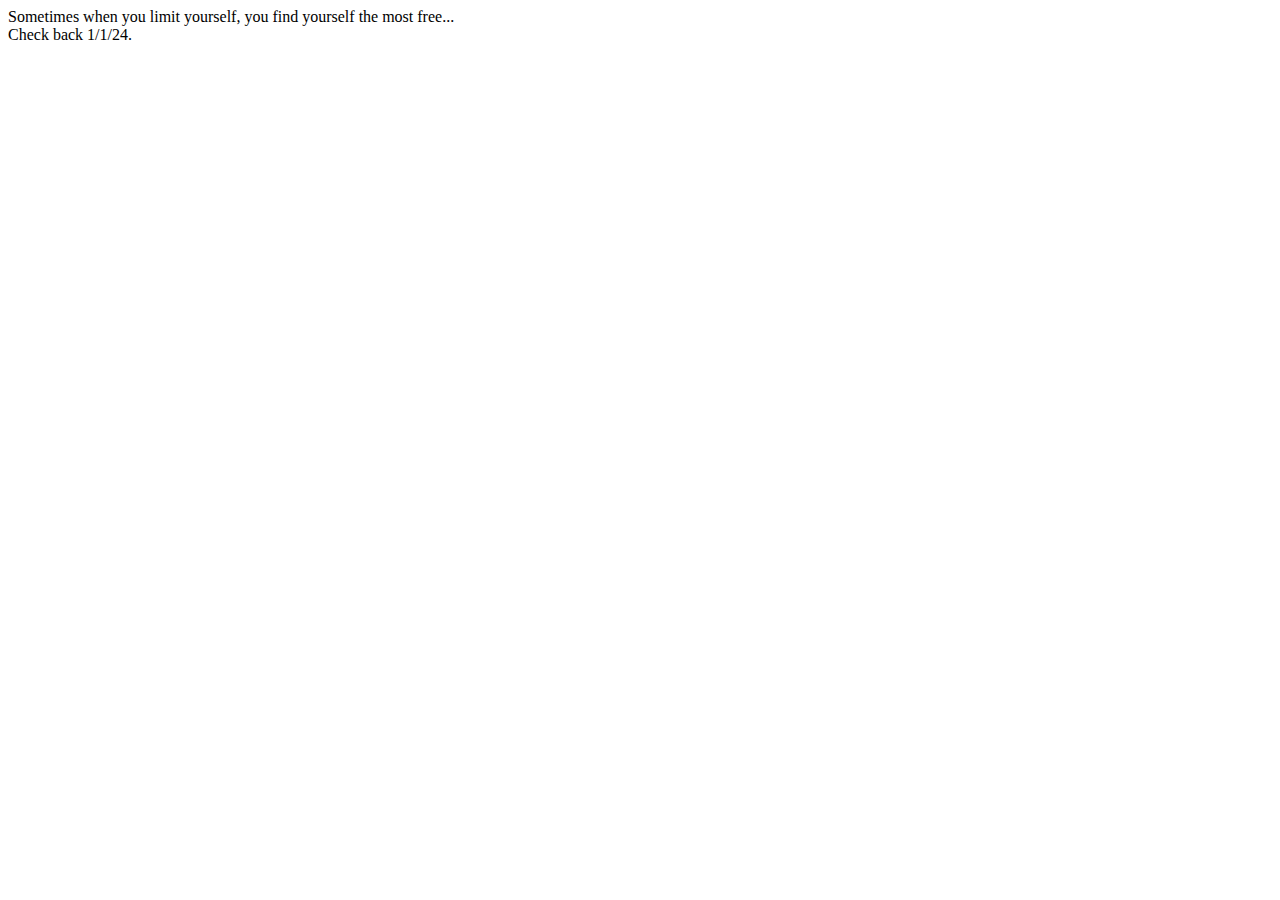
==== index.html @ 11dd7984 "Initial" ====
<!DOCTYPE html>
<html lang="en">
<head>
    <meta charset="UTF-8">
    <meta name="viewport" content="width=device-width, initial-scale=1.0">
    <title>Wonderland</title>
</head>
<body>
    Sometimes when you limit yourself, you find yourself the most free...

    <br/>

    Check back 1/1/24.
</body>
</html>
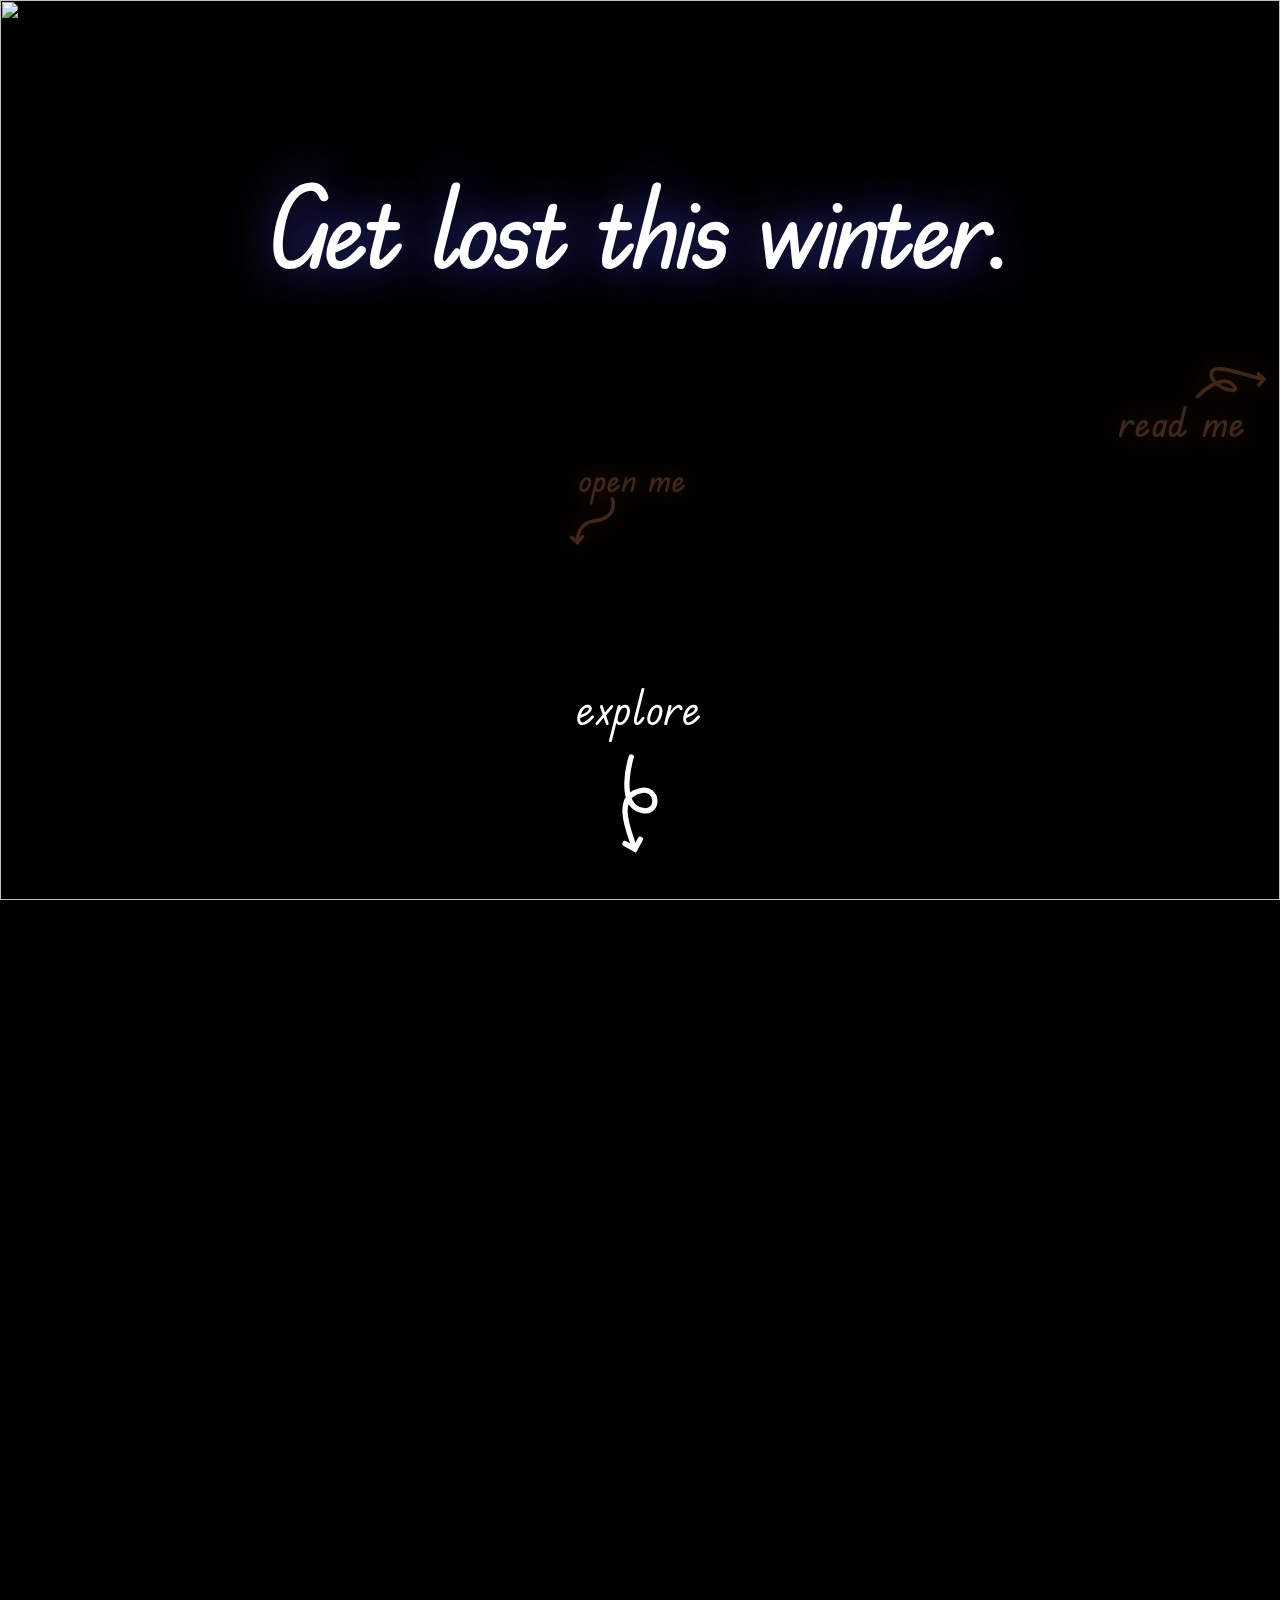
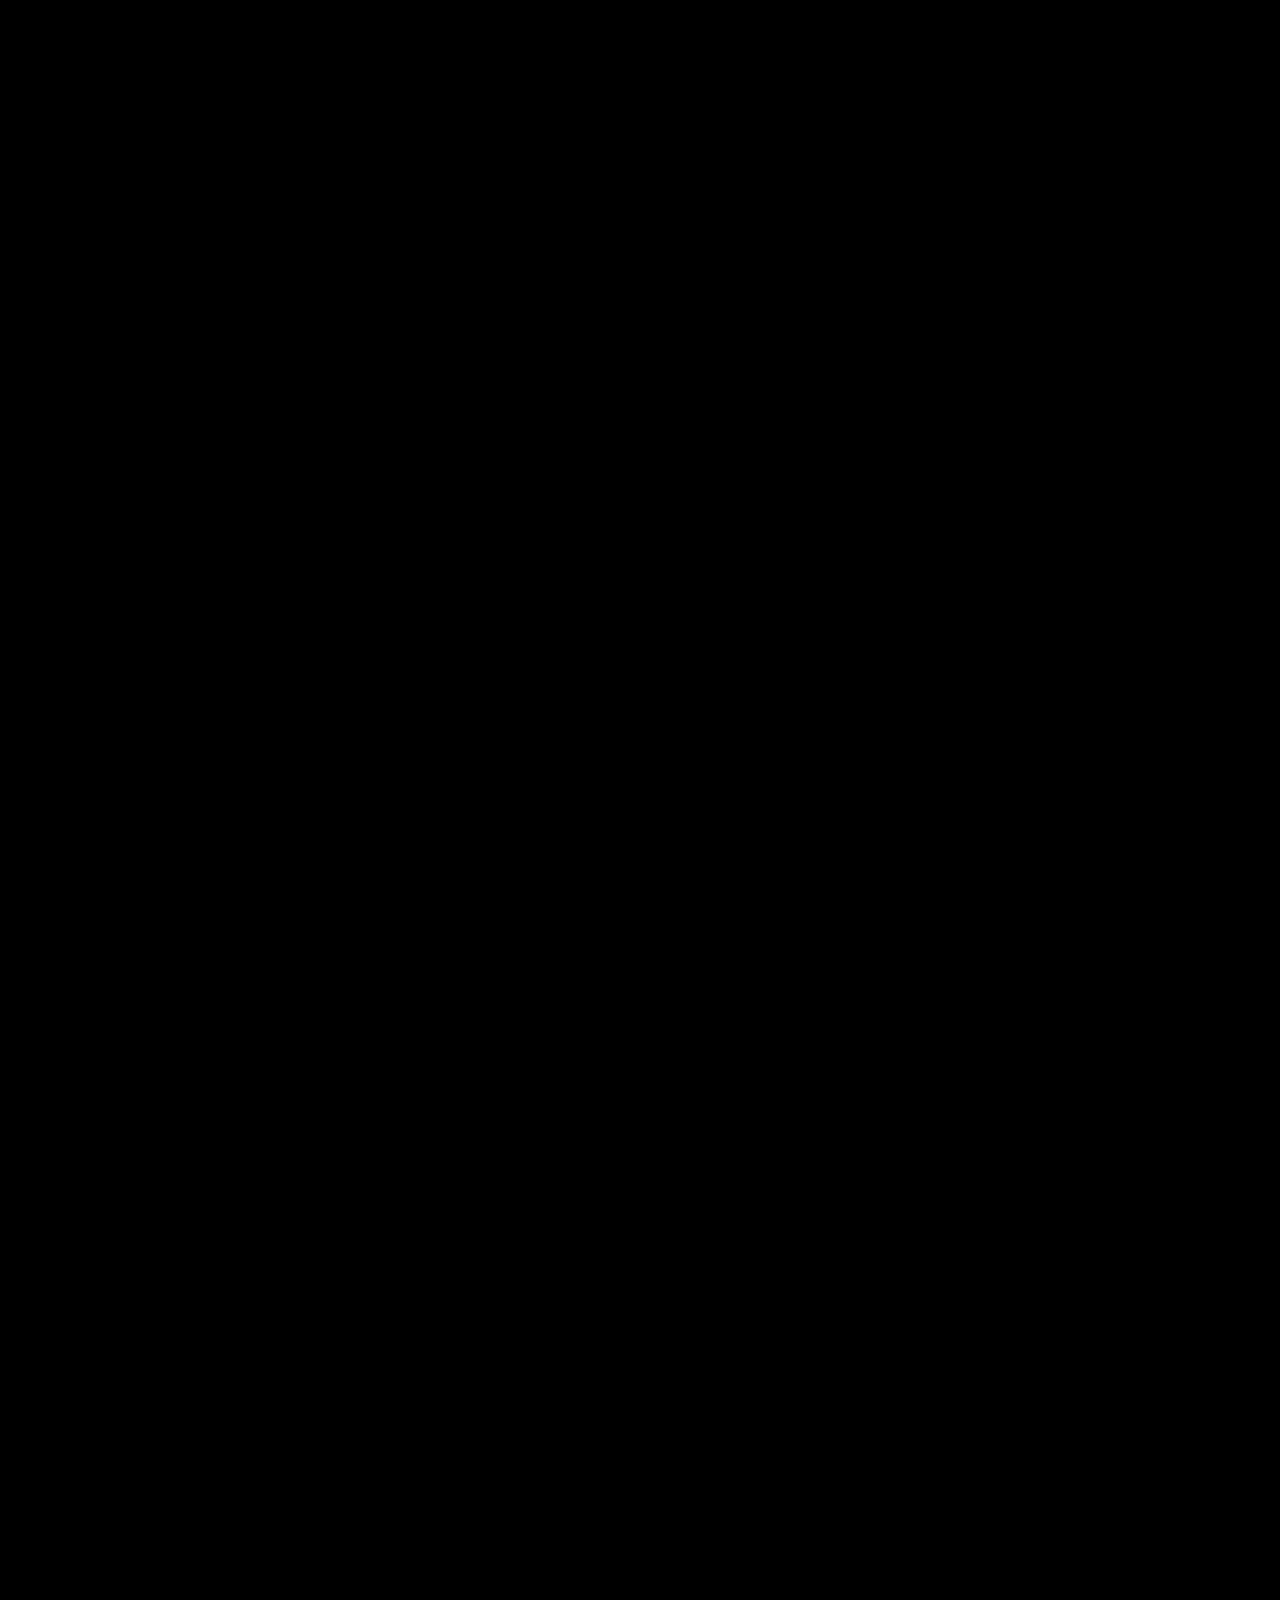
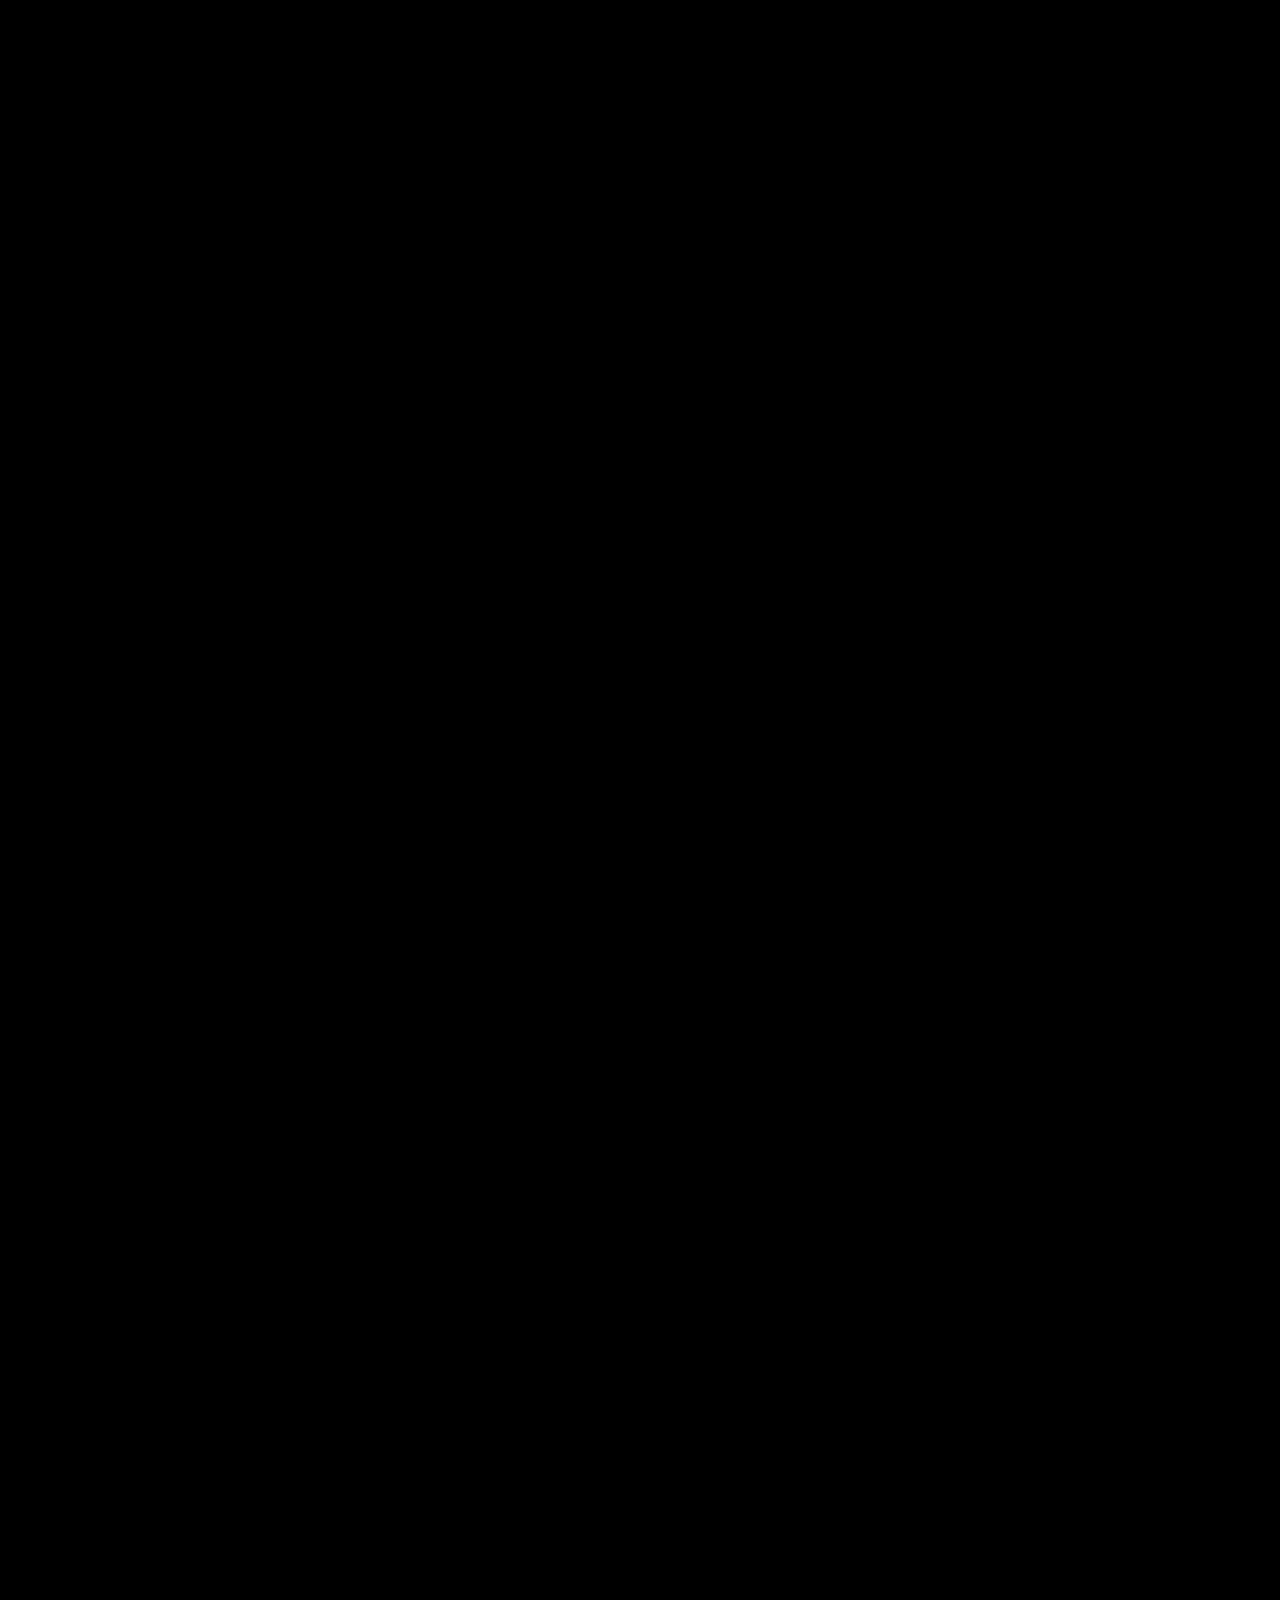
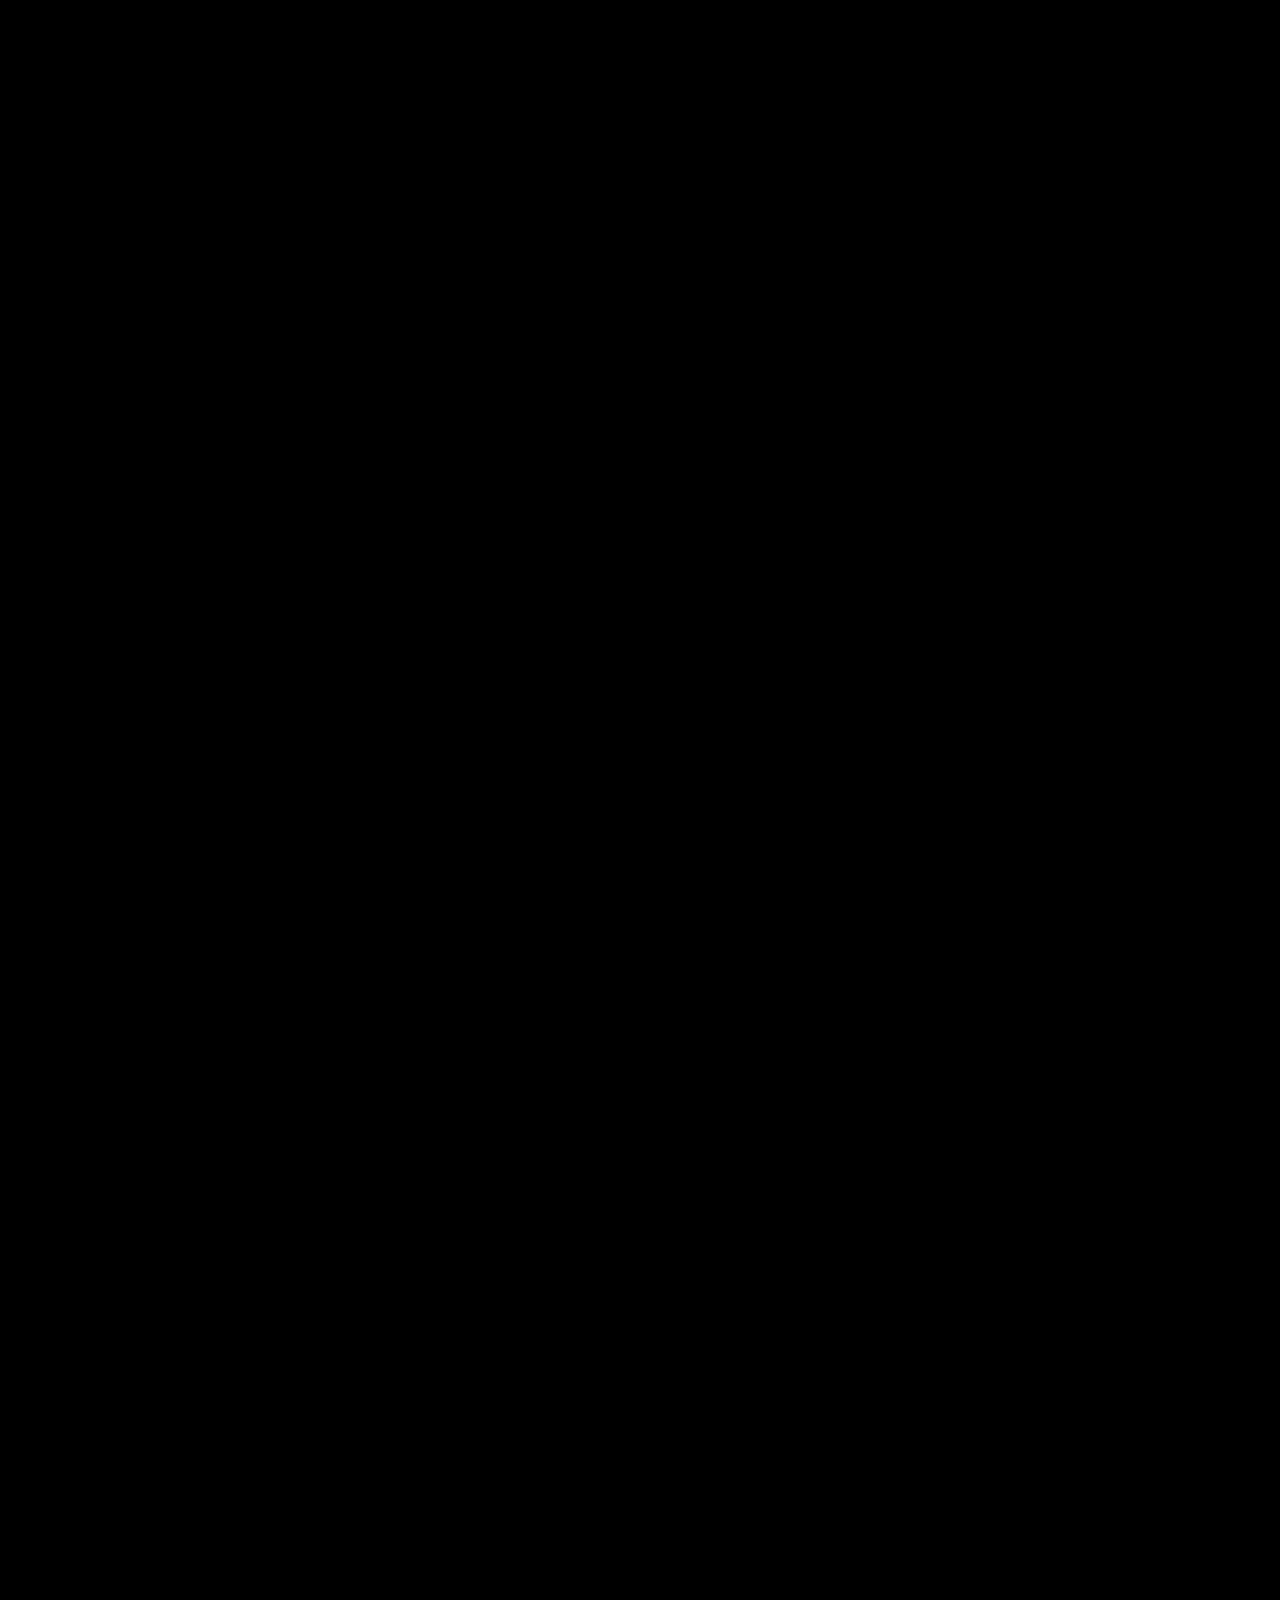
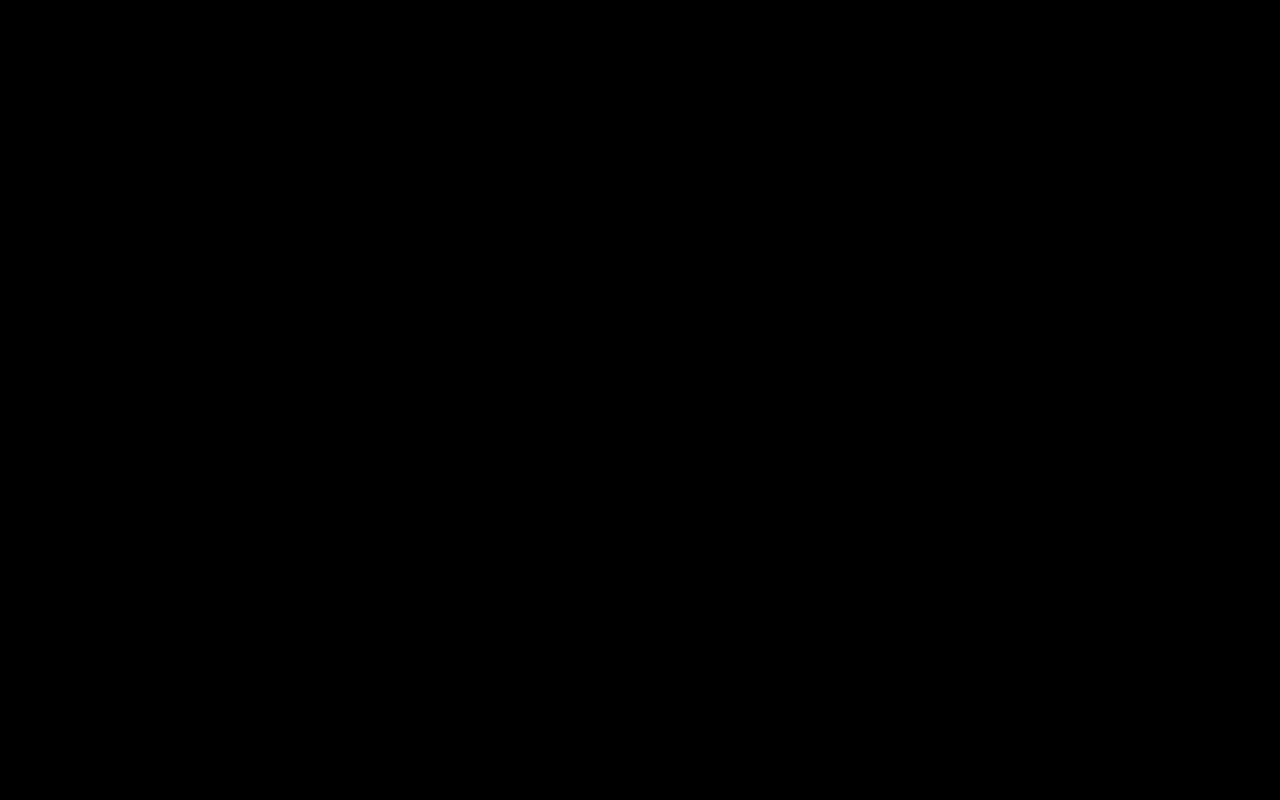
==== commit c54d7a1f: "Set date" ====
--- a/index.html
+++ b/index.html
@@ -1,15 +1,585 @@
 <!DOCTYPE html>
 <html lang="en">
-<head>
-    <meta charset="UTF-8">
-    <meta name="viewport" content="width=device-width, initial-scale=1.0">
-    <title>Wonderland</title>
-</head>
-<body>
-    Sometimes when you limit yourself, you find yourself the most free...
+    <head>
+        <meta charset="UTF-8" />
+        <meta name="viewport" content="width=device-width, initial-scale=1.0" />
+        <title>Wonderland</title>
 
-    <br/>
+        <link rel="preconnect" href="https://fonts.googleapis.com" />
+        <link rel="preconnect" href="https://fonts.gstatic.com" crossorigin />
+        <link
+            href="https://fonts.googleapis.com/css2?family=Edu+TAS+Beginner:wght@400;500;600;700&family=Vollkorn:ital,wght@0,400;0,700;1,400;1,700"
+            rel="stylesheet"
+        />
 
-    Check back 1/1/24.
-</body>
+        <link rel="stylesheet" href="index.css" />
+
+        <link
+            rel="apple-touch-icon"
+            sizes="180x180"
+            href="/favicons/apple-touch-icon.png?v=1"
+        />
+        <link
+            rel="icon"
+            type="image/png"
+            sizes="32x32"
+            href="/favicons/favicon-32x32.png?v=1"
+        />
+        <link
+            rel="icon"
+            type="image/png"
+            sizes="16x16"
+            href="/favicons/favicon-16x16.png?v=1"
+        />
+        <link rel="manifest" href="/favicons/site.webmanifest?v=1" />
+        <link
+            rel="mask-icon"
+            href="/favicons/safari-pinned-tab.svg?v=1"
+            color="#fbbae4"
+        />
+        <link rel="shortcut icon" href="/favicons/favicon.ico?v=1" />
+        <meta name="msapplication-TileColor" content="#fbbae4" />
+        <meta
+            name="msapplication-config"
+            content="/favicons/browserconfig.xml?v=1"
+        />
+        <meta name="theme-color" content="#fbbae4" />
+    </head>
+    <body>
+        <div id="top">
+            <h1 id="tagline">Get lost this winter.</h1>
+            <img id="top-banner" src="/images/top.webp" alt="" />
+            <div id="scroll-prompt">
+                <span id="scroll-prompt-text">explore</span>
+                <svg
+                    id="scroll-prompt-arrow"
+                    width="100%"
+                    height="100%"
+                    viewBox="0 0 409 745"
+                    version="1.1"
+                    xmlns="http://www.w3.org/2000/svg"
+                    xmlns:xlink="http://www.w3.org/1999/xlink"
+                    xml:space="preserve"
+                    xmlns:serif="http://www.serif.com/"
+                    style="
+                        fill-rule: evenodd;
+                        clip-rule: evenodd;
+                        stroke-linecap: round;
+                        stroke-miterlimit: 10;
+                    "
+                >
+                    <g transform="matrix(1,0,0,1,-4.42226,-1634.81)">
+                        <g transform="matrix(1,0,0,1,-494.996,1051.5)">
+                            <g transform="matrix(1,-0,-0,1,499.418,583.311)">
+                                <path
+                                    d="M206.175,548.058L178.32,598.307L128.072,570.452"
+                                    style="
+                                        fill: none;
+                                        stroke: white;
+                                        stroke-width: 27.08px;
+                                    "
+                                />
+                                <path
+                                    d="M159.858,127.752C159.858,127.752 79.035,385.648 224.4,402.592C303.837,411.852 298.992,281.533 209.361,299.226C63.867,327.947 151.933,517.408 178.32,598.307"
+                                    style="
+                                        fill: none;
+                                        stroke: white;
+                                        stroke-width: 27.08px;
+                                        stroke-linejoin: round;
+                                        stroke-miterlimit: 1.5;
+                                    "
+                                />
+                            </g>
+                        </g>
+                    </g>
+                </svg>
+            </div>
+            <div class="star" id="star1"></div>
+            <div class="star" id="star2"></div>
+            <div class="star" id="star3"></div>
+            <div class="star" id="star4"></div>
+            <div class="star" id="star5"></div>
+            <div class="star" id="star6"></div>
+        </div>
+        <div id="mid">
+            <div id="mid-banner-container">
+                <img id="mid-banner" src="/images/mid.webp" alt="" />
+                <div id="mid-lens"></div>
+                <span class="mid-words" id="mid-words-1">sometimes...</span>
+                <span class="mid-words" id="mid-words-2"
+                    >...when you limit yourself</span
+                >
+                <span class="mid-words" id="mid-words-3"
+                    >you find yourself...</span
+                >
+                <span class="mid-words" id="mid-words-4">...the most</span>
+                <span class="mid-words mid-words-large" id="mid-words-5"
+                    >free.</span
+                >
+                <span class="mid-words" id="mid-words-6">from only...</span>
+                <span class="mid-words" id="mid-words-7">...a handful of</span>
+                <span class="mid-words" id="mid-words-8">packages...</span>
+                <span class="mid-words" id="mid-words-9">...bananas</span>
+                <span class="mid-words" id="mid-words-10">tools...</span>
+                <span class="mid-words mid-words-large" id="mid-words-11"
+                    >you create something...</span
+                >
+            </div>
+
+            <img id="mid-rabbit2" src="/images/fall2.webp" alt="" />
+            <img id="mid-rabbit1" src="/images/fall1.webp" alt="" />
+            <img id="mid-rabbit3" src="/images/fall5.webp" alt="" />
+            <span class="mid-words mid-words-large" id="mid-words-12"
+                >wonderful.</span
+            >
+        </div>
+        <div id="bot">
+            <img id="bot-banner" src="/images/bot.webp" alt="" />
+            <div id="bot-crates-container">
+                <div id="bot-crates-button"></div>
+                <img id="bot-crates" src="/images/bot-crates.webp" alt="" />
+                <div id="bot-rabbit-particles"></div>
+                <img
+                    id="bot-rabbit"
+                    class="bot-button"
+                    src="/images/bot-rabbit.webp"
+                    alt=""
+                />
+                <div id="bot-crates-prompt">
+                    <span>open me</span>
+                    <svg
+                        width="100%"
+                        height="100%"
+                        viewBox="0 0 360 677"
+                        version="1.1"
+                        xmlns="http://www.w3.org/2000/svg"
+                        xmlns:xlink="http://www.w3.org/1999/xlink"
+                        xml:space="preserve"
+                        xmlns:serif="http://www.serif.com/"
+                        style="
+                            fill-rule: evenodd;
+                            clip-rule: evenodd;
+                            stroke-linecap: round;
+                            stroke-miterlimit: 10;
+                        "
+                    >
+                        <g transform="matrix(1,0,0,1,-606.924,-1692.73)">
+                            <g
+                                transform="matrix(-1,0,0,0.789978,1614.46,1289.86)"
+                            >
+                                <g
+                                    transform="matrix(-1,0,0,1.26586,1007.54,509.975)"
+                                >
+                                    <path
+                                        d="M206.239,480.813L216.148,537.405L159.557,547.314"
+                                        style="
+                                            fill: none;
+                                            stroke: #402819;
+                                            stroke-width: 27.08px;
+                                        "
+                                    />
+                                    <path
+                                        d="M127.752,127.752C127.752,127.752 205.661,154.566 204.499,231.064C203.705,283.292 194.931,294.506 165.973,347.022C113.299,442.551 183.061,511.697 216.148,537.405"
+                                        style="
+                                            fill: none;
+                                            stroke: #402819;
+                                            stroke-width: 27.08px;
+                                            stroke-linejoin: round;
+                                            stroke-miterlimit: 1.5;
+                                        "
+                                    />
+                                </g>
+                            </g>
+                        </g>
+                    </svg>
+                </div>
+            </div>
+            <div id="bot-tree-container">
+                <img id="bot-tree" src="/images/bot-tree-alt.webp" alt="" />
+                <img
+                    id="bot-welcome"
+                    src="/images/bot-welcome.webp"
+                    alt="Welcome to"
+                />
+                <img
+                    id="bot-wordmark"
+                    src="/images/wonderland.svg"
+                    alt="Wonderland"
+                />
+                <img
+                    id="bot-boston"
+                    src="/images/bot-boston.webp"
+                    alt="Boston, MA"
+                />
+                <img
+                    id="bot-date"
+                    src="/images/bot-date.webp"
+                    alt="February 2-4, 2024"
+                />
+                <img
+                    class="bot-button"
+                    id="bot-where"
+                    src="/images/bot-where.webp"
+                    alt="Where am I?"
+                />
+                <img
+                    class="bot-button"
+                    id="bot-travel"
+                    src="/images/bot-travel.webp"
+                    alt="Travel"
+                />
+                <img
+                    class="bot-button"
+                    id="bot-questions"
+                    src="/images/bot-questions.webp"
+                    alt="Questions?"
+                />
+                <a href="/register.html">
+                    <img
+                        class="bot-button"
+                        id="bot-register"
+                        src="/images/bot-register.webp"
+                        alt="Register"
+                    />
+                </a>
+                <a href="https://hackclub.com">
+                    <img
+                        class="bot-button"
+                        id="bot-flag"
+                        src="/images/bot-flag.svg"
+                        alt="Hack Club"
+                    />
+                </a>
+                <div id="bot-where-prompt">
+                    <span>read me</span>
+                    <svg
+                        width="100%"
+                        height="100%"
+                        viewBox="0 0 507 766"
+                        version="1.1"
+                        xmlns="http://www.w3.org/2000/svg"
+                        xmlns:xlink="http://www.w3.org/1999/xlink"
+                        xml:space="preserve"
+                        xmlns:serif="http://www.serif.com/"
+                        style="
+                            fill-rule: evenodd;
+                            clip-rule: evenodd;
+                            stroke-linecap: round;
+                            stroke-miterlimit: 10;
+                        "
+                    >
+                        <g transform="matrix(1,0,0,1,-288.266,-1624.43)">
+                            <g transform="matrix(-1,0,0,1,1209.65,1041.11)">
+                                <g transform="matrix(-1,0,0,1,921.387,583.311)">
+                                    <path
+                                        d="M190.438,601.512L136.132,620.264L117.38,565.957"
+                                        style="
+                                            fill: none;
+                                            stroke: #402819;
+                                            stroke-width: 27.08px;
+                                        "
+                                    />
+                                    <path
+                                        d="M262.111,127.752C262.111,127.752 342.933,385.648 197.569,402.592C118.132,411.852 248.208,273.193 337.838,290.886C484.323,319.802 191.592,536.643 136.132,620.264"
+                                        style="
+                                            fill: none;
+                                            stroke: #402819;
+                                            stroke-width: 27.08px;
+                                            stroke-linejoin: round;
+                                            stroke-miterlimit: 1.5;
+                                        "
+                                    />
+                                </g>
+                            </g>
+                        </g>
+                    </svg>
+                </div>
+                <div id="pinwheel">
+                    <img
+                        src="/images/pinwheel2.webp"
+                        alt=""
+                        id="pinwheel-base"
+                    />
+                    <img
+                        src="/images/pinwheel1.webp"
+                        alt=""
+                        id="pinwheel-head"
+                        class="bot-button"
+                    />
+                </div>
+            </div>
+        </div>
+
+        <div id="overlay" class="hidden"></div>
+        <div id="where-modal" class="modal hidden">
+            <div class="modal-header">
+                <h2 class="modal-header-text">Where am I?</h2>
+                <button class="modal-header-close">X</button>
+            </div>
+            <div class="modal-contents">
+                <p>
+                    Welcome to Wonderland, Hack Club’s winter hackathon in
+                    Boston.
+                </p>
+                <p>
+                    Here, we are surrounded by Wonderland’s knicks and knacks,
+                    the various tools and parts that fell down the rabbit hole.
+                    As you survey the land, you see the many projects hackers
+                    have made before you, all constructed from the very items
+                    that came with you.
+                </p>
+                <p>
+                    Some of you may be used to events where the only prompt is
+                    to <strong>make</strong>. Some of you may be familiar with
+                    building projects that try to “win.” Wonderland isn’t like
+                    that.
+                </p>
+                <p>
+                    In the heart of Boston, we challenge you and your team to
+                    take the rabbit hole’s random assortment of parts—chests—and
+                    turn them into something that’s truly wonderful.
+                </p>
+                <p>Only when we limit ourselves do we become truly free.</p>
+                <p>
+                    Boston, MA from the evening of Saturday, February 17th to
+                    the morning of Monday, February 19th.
+                </p>
+                <p><a href="/register.html">Join us.</a></p>
+            </div>
+        </div>
+        <div id="crates-modal" class="modal hidden">
+            <div class="modal-header">
+                <h2 class="modal-header-text">Chests</h2>
+                <button class="modal-header-close">X</button>
+            </div>
+            <div class="modal-contents">
+                <h2 id="slot-what">
+                    What would you do with...
+                    <button id="slot-refresh">↻</button>
+                </h2>
+                <div id="slots">
+                    <span id="slots-tooltip">(reveal me)</span>
+                    <div class="slot" id="slot1">
+                        <img src="" alt="" />
+                        <div class="slot-hidden">
+                            <span>?</span>
+                        </div>
+                        <span class="slot-desc"></span>
+                    </div>
+                    <span class="slot-plus">+</span>
+                    <div class="slot" id="slot2">
+                        <img src="" alt="" />
+                        <div class="slot-hidden">
+                            <span>?</span>
+                        </div>
+                        <span class="slot-desc"></span>
+                    </div>
+                    <span class="slot-plus">+</span>
+                    <div class="slot" id="slot3">
+                        <img src="" alt="" />
+                        <div class="slot-hidden">
+                            <span>?</span>
+                        </div>
+                        <span class="slot-desc"></span>
+                    </div>
+                </div>
+                <p>
+                    The first thing every project needs is a clear,
+                    well-thought-out plan. Right???
+                </p>
+                <p>
+                    When we start a project, we often start by figuring out the
+                    "right" way to start, or the “right” tools to use. We
+                    research Python vs Typescript, ATTiny vs ATMega. More often
+                    than not, we lose the very thing we started with: excitement
+                    about our idea!
+                </p>
+                <p>
+                    But what if you <strong>don’t</strong> have every tool in
+                    the world? What if you <strong>can’t</strong> use the right
+                    tool for the job? What if <strong> all you have </strong> is
+                    the stuff within arm’s reach? Only when you’re limited do
+                    you find yourself truly free — free to
+                    <strong> just start making </strong>.
+                </p>
+                <p>
+                    Introducing <strong>Chests</strong> — Wonderland's mystery
+                    boxes of knicks and knacks. From a
+                    <a href="https://pypi.org/project/pyaztro/"
+                        >Python horoscope library</a
+                    >
+                    to a rubber duck, your job will be to find a way to make a
+                    project with them.
+                </p>
+            </div>
+        </div>
+        <div id="travel-modal" class="modal hidden">
+            <div class="modal-header">
+                <h2 class="modal-header-text">Travel</h2>
+                <button class="modal-header-close">X</button>
+            </div>
+            <div class="modal-contents">
+                <p>
+                    We’re super excited to announce that Wonderland will be
+                    located in Boston, MA. Wonderland is free of charge to
+                    attend, so we want to make sure you can make it out! If
+                    you’re not from the Boston area, no problem. You’ve got
+                    options.
+                </p>
+                <h2>Flight Grants</h2>
+                <p>
+                    A limited number of travel grants to partially cover flight
+                    costs are available. Our registration form will ask for your
+                    approximate location, and we’ll use that information to get
+                    back to you on what grants are available.
+                </p>
+                <h2>Public Transit</h2>
+                <p>
+                    Boston is lucky to be a center of public transit. If you
+                    live in the Northeast, you can likely get to Boston via bus
+                    or train. With the
+                    <a href="https://gas.hackclub.com">Hack Club Gas Fund</a>,
+                    we’ll even reimburse some of the costs!
+                </p>
+                <p>
+                    <a href="https://www.amtrak.com/home">Amtrak</a> has a few
+                    routes stopping in Boston’s South Station. Check out the
+                    Amtrak site for more information.
+                </p>
+                <p>
+                    If you’d like to take a bus, check out services like
+                    <a href="https://www.ourbus.com/">Ourbus</a>
+                    or <a href="https://www.flixbus.com/">Flixbus</a> for
+                    affordable bus service to Boston.
+                </p>
+                <h2>Driving</h2>
+                <p>
+                    If you’re driving to Boston, we’ll reimburse gas too! Using
+                    the
+                    <a href="https://gas.hackclub.com">Hack Club Gas Fund</a>,
+                    we’ll cover the mileage you cover. Fill out the form on the
+                    gas fund site to get details about reimbursement.
+                </p>
+                <h2>Other Questions?</h2>
+                <p>
+                    If you have any more questions, reach out on
+                    <a href="https://hackclub.slack.com/archives/C06C6C646M6"
+                        >#wonderland</a
+                    >
+                    on the
+                    <a href="https://hackclub.com/slack/">Hack Club Slack</a>,
+                    or shoot us an email at
+                    <a href="mailto:wonderland@hackclub.com"
+                        >wonderland@hackclub.com</a
+                    >.
+                </p>
+            </div>
+        </div>
+        <div id="questions-modal" class="modal hidden">
+            <div class="modal-header">
+                <h2 class="modal-header-text">FAQ</h2>
+                <button class="modal-header-close">X</button>
+            </div>
+            <div class="modal-contents">
+                <details>
+                    <summary>
+                        Am I eligible to participate in Wonderland?
+                    </summary>
+                    <p>
+                        If you're eighteen or under, yes! If you're over 18 but
+                        still in high school, shoot us an email at
+                        <a href="mailto:wonderland@hackclub.com"
+                            >wonderland@hackclub.com</a
+                        >.
+                    </p>
+                </details>
+                <details>
+                    <summary>
+                        I’m not very familiar with hackathons. What is a
+                        hackathon? Is this event for me?
+                    </summary>
+                    <p>Hackathons are for everybody!</p>
+                    <p>
+                        A hackathon is an event where people can get together
+                        and create! Don't worry, we're not doing any computer
+                        hacking. Wonderland isn’t like your typical hackathon,
+                        though. You’re not required to do any coding at
+                        Wonderland.
+                    </p>
+                    <p>
+                        We welcome hackers from all backgrounds and skill
+                        levels. All you need is the attitude to make something!
+                        Wonderland is a place for beginners and experienced
+                        makers alike!
+                    </p>
+                </details>
+                <details>
+                    <summary>Does participating cost anything?</summary>
+                    <p>
+                        Nothing! We’ll have meals, snacks, and beverages onsite
+                        at the event, as well as swag and fun mini-events. We
+                        also have a limited number of travel stipends for
+                        students who need help getting to Boston. Check out the
+                        Travel section for more details.
+                    </p>
+                </details>
+                <details>
+                    <summary>What do I need to bring to Wonderland?</summary>
+                    <p>
+                        Your laptop, chargers, toiletries, sleeping bags, a
+                        refillable water bottle, and the spirit of an explorer!
+                    </p>
+                </details>
+                <details>
+                    <summary>What are the sleeping arrangements?</summary>
+                    <p>
+                        On the night of the event we will have a designated
+                        gender-seperated and supervised sleeping area in the
+                        venue with lowlights and minimal sound for you to rest.
+                        Make sure to bring a sleeping bag!
+                    </p>
+                </details>
+                <details>
+                    <summary>Do I need to have a team?</summary>
+                    <p>
+                        No! Unlike most hackathons, you’ll be placed into a team
+                        ahead of time. We’ll assemble groups we anticipate will
+                        work well together, and you’ll get to know each other
+                        throughout the weekend. Don’t worry, you won’t be
+                        evaluated based on your experience. Using our patented
+                        team-maker formula 9000™️, we’ll find teams with vibes
+                        that match!
+                    </p>
+                </details>
+                <details>
+                    <summary>My parents are worried. What should I do?</summary>
+                    <p>
+                        Reach out to us! We’re happy to talk to them. Wonderland
+                        will be supervised by a background checked staff and
+                        overseen by 24/7 security staff. Tell them to email us
+                        at
+                        <a href="mailto:wonderland@hackclub.com"
+                            >wonderland@hackclub.com</a
+                        >, and we’ll be happy to answer any questions!
+                    </p>
+                </details>
+                <h2>I have more questions. How can I reach out?</h2>
+                <p>
+                    Reach out on
+                    <a href="https://hackclub.slack.com/archives/C06C6C646M6"
+                        >#wonderland</a
+                    >
+                    on the
+                    <a href="https://hackclub.com/slack/">Hack Club Slack</a>,
+                    or email us
+                    <a href="mailto:wonderland@hackclub.com"
+                        >wonderland@hackclub.com</a
+                    >. We're always ready to answer all your questions!
+                </p>
+            </div>
+        </div>
+
+        <script src="/lib/anime.min.js"></script>
+        <script src="index.js"></script>
+    </body>
 </html>
--- a/index.css
+++ b/index.css
@@ -0,0 +1,906 @@
+html,
+body {
+    margin: 0;
+    background: #000;
+}
+
+body {
+    font-family: 'EDU TAS Beginner', sans-serif;
+    font-size: 1.5rem;
+    color: #fff;
+
+    width: 100%;
+    height: 800vh;
+}
+
+body.no-scroll {
+    overflow: hidden;
+}
+
+img {
+    display: block;
+}
+
+#top {
+    position: fixed;
+    height: 100vh;
+    width: 100%;
+    overflow: hidden;
+
+    z-index: 99;
+}
+
+#top-banner {
+    height: 100%;
+    width: 100%;
+
+    object-fit: cover;
+    object-position: 35% bottom;
+}
+
+#tagline {
+    margin: 0;
+    font-family: 'EDU TAS Beginner', sans-serif;
+    font-weight: 500;
+    font-size: 7rem;
+    width: 100%;
+    z-index: 1;
+
+    padding: 0 1rem;
+    box-sizing: border-box;
+
+    color: #fff;
+
+    position: absolute;
+    top: 25%;
+    transform: translateY(-50%);
+    text-align: center;
+
+    text-shadow: 0 0 3rem #3939b0;
+
+    letter-spacing: -0.06em;
+}
+
+#scroll-prompt {
+    position: absolute;
+    bottom: 2.5%;
+    left: 50%;
+    transform-origin: center center;
+    transform: translateX(-50%);
+
+    display: flex;
+    flex-direction: column;
+    align-items: center;
+    justify-content: center;
+
+    cursor: pointer;
+
+    animation: scroll-prompt 3s ease-in-out infinite;
+}
+
+@keyframes scroll-prompt {
+    0% {
+        scale: 1;
+    }
+    50% {
+        scale: 1;
+    }
+    100% {
+        scale: 1;
+    }
+}
+
+#scroll-prompt-text {
+    font-size: 3rem;
+}
+
+#scroll-prompt-arrow {
+    width: 5rem;
+    margin-top: -0.3rem;
+}
+
+.star {
+    position: absolute;
+    width: 1px;
+    height: 1px;
+    background: #fff;
+    border-radius: 5px;
+}
+
+#mid {
+    display: none;
+
+    position: fixed;
+
+    /* top: 50%; */
+    left: 50%;
+    transform: translateX(-50%);
+
+    width: 80vmin;
+    height: 100vh;
+
+    display: flex;
+    align-items: center;
+    justify-content: center;
+
+    opacity: 0;
+}
+
+#mid-lens {
+    z-index: 10;
+    position: absolute;
+    top: 50%;
+    left: 50%;
+    transform: translate(-50%, -50%);
+    /* width: 101%;
+    height: 101%;
+    background: radial-gradient(#0000 50%, #000f 70%); */
+    width: 102%;
+    height: 100%;
+    background: linear-gradient(
+        to right,
+        #000f 3%,
+        #0000 15%,
+        #0000 85%,
+        #000f 97%
+    );
+}
+
+#mid-banner-container {
+    position: absolute;
+    top: 0%;
+
+    width: 100%;
+    min-height: 100vh;
+    overflow: hidden;
+}
+
+#mid-banner {
+    width: 100%;
+}
+
+#mid-rabbit1 {
+    width: 20%;
+    position: absolute;
+    top: 50%;
+    left: 50%;
+    transform: translate(-50%, -50%);
+
+    filter: drop-shadow(0 0 3rem #3939b055) brightness(1.3);
+
+    z-index: 12;
+
+    opacity: 0;
+}
+
+#mid-rabbit2 {
+    width: 20%;
+    position: absolute;
+    top: 50%;
+    left: 50%;
+    transform: translate(-50%, -50%);
+
+    filter: drop-shadow(0 0 3rem #5f39b055) brightness(1.3);
+
+    z-index: 12;
+}
+
+#mid-rabbit3 {
+    width: 20%;
+    position: absolute;
+    top: 50%;
+    left: 50%;
+    transform: translate(-50%, -50%);
+
+    filter: drop-shadow(0 0 3rem #ff90c855) brightness(1.3);
+
+    z-index: 12;
+
+    opacity: 0;
+}
+
+.mid-words {
+    position: absolute;
+    z-index: 11;
+    top: 0%;
+
+    font-family: 'EDU TAS Beginner', sans-serif;
+    font-size: 3rem;
+    font-weight: 500;
+
+    filter: drop-shadow(0 0 0.5rem #ff90c891);
+}
+
+.mid-words-large {
+    font-size: 5rem;
+}
+
+#mid-words-1 {
+    top: 9%;
+    left: 10%;
+    rotate: -8deg;
+}
+
+#mid-words-2 {
+    top: 15.5%;
+    right: 10%;
+    rotate: 8deg;
+}
+
+#mid-words-3 {
+    top: 23%;
+    left: 10%;
+    rotate: -8deg;
+}
+
+#mid-words-4 {
+    top: 30%;
+    right: 10%;
+    rotate: 8deg;
+}
+
+#mid-words-5 {
+    left: 50%;
+    transform: translate(-50%, -50%);
+    top: 42%;
+}
+
+#mid-words-6 {
+    top: 52%;
+    left: 10%;
+    rotate: -8deg;
+}
+
+#mid-words-7 {
+    top: 57%;
+    right: 10%;
+    rotate: 8deg;
+}
+
+#mid-words-8 {
+    top: 62%;
+    left: 10%;
+    rotate: -8deg;
+}
+
+#mid-words-9 {
+    top: 67%;
+    right: 10%;
+    rotate: 8deg;
+}
+
+#mid-words-10 {
+    top: 72%;
+    left: 10%;
+    rotate: -8deg;
+}
+
+/* #mid-words-11 {
+    top: 77%;
+    right: 10%;
+    rotate: 8deg;
+} */
+
+/* #mid-words-12 {
+    top: 82%;
+    left: 10%;
+    rotate: -8deg;
+} */
+
+#mid-words-11 {
+    left: 50%;
+    transform: translate(-50%, -50%);
+    top: 80%;
+    width: 100%;
+    text-align: center;
+}
+
+#mid-words-12 {
+    left: 50%;
+    transform: translate(-50%, -50%);
+    top: 50%;
+    font-weight: 500;
+}
+
+#bot {
+    position: fixed;
+    height: 100vh;
+    width: 100%;
+    overflow: hidden;
+}
+
+#bot-banner {
+    position: absolute;
+    height: 100%;
+    width: 100%;
+
+    object-fit: cover;
+    object-position: 50% 70%;
+}
+
+/* #bot-wrapper {
+    position: absolute;
+    top: 0;
+    right: 0%;
+    height: 100vh;
+
+    display: flex;
+    flex-direction: column;
+    align-items: center;
+    justify-content: center;
+} */
+
+#bot-crates-container {
+    position: absolute;
+    top: 61%;
+    right: 50%;
+}
+
+#bot-button {
+    /* position: absolute;
+    top: 50%;
+    left: 50%; */
+    height: 40vh;
+}
+
+#bot-crates {
+    height: 40vh;
+
+    transition: scale 0.2s ease-in-out;
+}
+
+#bot-crates-button {
+    cursor: pointer;
+    pointer-events: auto;
+
+    position: absolute;
+    top: 0%;
+    left: 18%;
+    width: 64%;
+    height: 55%;
+
+    z-index: 5;
+}
+
+#bot-crates-button:hover ~ #bot-crates {
+    scale: 1.03;
+}
+
+#bot-crates-prompt {
+    position: absolute;
+    top: -20%;
+    right: 30%;
+    z-index: 20;
+
+    height: 10vh;
+    width: 10vh;
+
+    pointer-events: none;
+
+    filter: drop-shadow(0 0 0.7rem rgba(77, 28, 0, 0.667));
+}
+
+#bot-crates-prompt span {
+    font-size: 2.2rem;
+    font-weight: 500;
+    white-space: nowrap;
+    position: absolute;
+    color: #402819;
+    top: -23%;
+    left: 32%;
+}
+
+#bot-crates-prompt svg {
+    height: 10vh;
+    rotate: 51deg;
+}
+
+#bot-rabbit {
+    position: absolute;
+    top: -18%;
+    left: 33%;
+    height: 34%;
+
+    z-index: 6;
+
+    transform-origin: bottom center;
+}
+
+#bot-rabbit-particles {
+    position: absolute;
+    top: -18%;
+    left: 39%;
+    height: 34%;
+    width: 2rem;
+    z-index: 5;
+    transform: translateX(-50%);
+}
+
+#bot-rabbit-particles .rabbit-particle {
+    position: absolute;
+    background-color: #61b6ec;
+    filter: drop-shadow(0 0 0.7rem rgb(255, 255, 255));
+
+    top: 40%;
+    left: 50%;
+}
+
+#bot-tree-container {
+    position: absolute;
+    top: 0;
+    right: 0%;
+
+    pointer-events: none;
+
+    z-index: 10;
+
+    scale: 1.15;
+    transform-origin: center right;
+}
+
+#bot-tree {
+    height: 95vh;
+}
+
+#bot-where-prompt {
+    position: absolute;
+    top: 40%;
+    right: 38%;
+    z-index: 20;
+
+    height: 10vh;
+    width: 10vh;
+
+    pointer-events: none;
+
+    filter: drop-shadow(0 0 0.7rem rgba(77, 28, 0, 0.667));
+}
+
+#bot-where-prompt span {
+    font-size: 2.2rem;
+    font-weight: 500;
+    white-space: nowrap;
+    position: absolute;
+    color: #402819;
+    top: 64%;
+    left: -56%;
+}
+
+#bot-where-prompt svg {
+    height: 10vh;
+    rotate: -119deg;
+}
+
+#bot-welcome {
+    position: absolute;
+    top: 23.5%;
+    left: 54%;
+    height: 5.5%;
+}
+
+#bot-wordmark {
+    position: absolute;
+    top: 27%;
+    left: 45%;
+    height: 9.5%;
+}
+
+#bot-boston {
+    position: absolute;
+    top: 36%;
+    left: 45%;
+    height: 3.5%;
+}
+
+#bot-date {
+    position: absolute;
+    top: 36%;
+    left: 70%;
+    height: 3.5%;
+}
+
+#bot-where {
+    position: absolute;
+    top: 44%;
+    left: 65%;
+    rotate: 1deg;
+    height: 4%;
+}
+
+#bot-travel {
+    position: absolute;
+    top: 52%;
+    left: 77%;
+    height: 4%;
+}
+
+#bot-questions {
+    position: absolute;
+    top: 60%;
+    left: 71.4%;
+    rotate: 2.5deg;
+    height: 4%;
+}
+
+#bot-register {
+    position: absolute;
+    top: 66.5%;
+    left: 61%;
+    rotate: 6deg;
+    height: 5%;
+}
+
+#bot-flag {
+    position: absolute;
+    top: 77.8%;
+    left: 63%;
+    rotate: 6deg;
+    height: 3%;
+    filter: brightness(0.7);
+    transform-origin: bottom left;
+}
+
+.bot-button {
+    cursor: pointer;
+    transition: scale 0.2s ease-in-out;
+    pointer-events: auto;
+}
+
+.bot-button:hover {
+    scale: 1.1;
+}
+
+#pinwheel {
+    position: absolute;
+    bottom: 8%;
+    right: 11%;
+    height: 14vh;
+    width: 8vh;
+}
+
+#pinwheel-head {
+    position: absolute;
+    height: 8vh;
+    filter: brightness(0.8);
+}
+
+#pinwheel-base {
+    position: absolute;
+    top: 3vh;
+    left: 50%;
+    transform: translate(-50%, 0);
+    height: 10vh;
+}
+
+.hidden {
+    display: none !important;
+}
+
+#overlay {
+    position: fixed;
+    top: 0;
+    left: 0;
+    width: 100%;
+    height: 100vh;
+
+    background: #000000aa;
+
+    z-index: 200;
+}
+
+.modal {
+    position: fixed;
+    width: 80%;
+    max-width: 60rem;
+    height: 80vh;
+
+    left: 50%;
+    transform: translate(-50%, -50%);
+    top: 50%;
+
+    background: #3f201c;
+
+    border-radius: 0.5rem;
+
+    z-index: 210;
+
+    padding: 3.5rem;
+    box-sizing: border-box;
+
+    display: flex;
+    flex-direction: column;
+    align-items: center;
+    justify-content: center;
+}
+
+.modal-header {
+    width: 100%;
+    display: flex;
+    align-items: center;
+    justify-content: space-between;
+}
+
+.modal-header-close {
+    padding: 0;
+    border: none;
+    outline: none;
+    background: none;
+    cursor: pointer;
+    font-size: 2rem;
+    font-weight: 400;
+    color: #fff;
+    font-family: 'Vollkorn', serif;
+    transform: scaleX(1.3);
+}
+
+.modal-header-text {
+    margin: 0;
+    font-weight: 700;
+    font-size: 3rem;
+    font-family: 'Vollkorn', serif;
+}
+
+.modal-contents {
+    width: 100%;
+    padding: 1rem 0;
+    box-sizing: border-box;
+    font-size: 1.8rem;
+    /* font-family: 'Vollkorn', serif; */
+    font-weight: 400;
+    height: 100%;
+    overflow-y: scroll;
+
+    /* https://lea.verou.me/blog/2012/04/background-attachment-local/ */
+    background:
+    /* Shadow covers */ linear-gradient(
+            #3f201c 30%,
+            rgba(255, 255, 255, 0)
+        ),
+        linear-gradient(rgba(255, 255, 255, 0), #3f201c 70%) 0 100%,
+        /* Shadows */
+            radial-gradient(
+                50% 0,
+                farthest-side,
+                rgba(0, 0, 0, 0.5),
+                rgba(0, 0, 0, 0)
+            ),
+        radial-gradient(
+                50% 100%,
+                farthest-side,
+                rgba(0, 0, 0, 0.5),
+                rgba(0, 0, 0, 0)
+            )
+            0 100%;
+    background:
+    /* Shadow covers */ linear-gradient(
+            #3f201c 30%,
+            rgba(255, 255, 255, 0)
+        ),
+        linear-gradient(rgba(255, 255, 255, 0), #3f201c 70%) 0 100%,
+        /* Shadows */
+            radial-gradient(
+                farthest-side at 50% 0,
+                rgba(0, 0, 0, 0.5),
+                rgba(0, 0, 0, 0)
+            ),
+        radial-gradient(
+                farthest-side at 50% 100%,
+                rgba(0, 0, 0, 0.5),
+                rgba(0, 0, 0, 0)
+            )
+            0 100%;
+    background-repeat: no-repeat;
+    background-color: #3f201c;
+    background-size: 100% 40px, 100% 40px, 100% 14px, 100% 14px;
+
+    /* Opera doesn't support this in the shorthand */
+    background-attachment: local, local, scroll, scroll;
+}
+
+.modal-contents h2 {
+    font-family: 'Vollkorn', serif;
+    margin: 0;
+    margin-bottom: 0.5rem;
+    font-size: 2rem;
+}
+
+.modal-contents * + h2 {
+    margin-top: 2rem;
+}
+
+.modal-contents p {
+    margin: 0;
+}
+
+.modal-contents p + p {
+    margin-top: 1.5rem;
+}
+
+.modal-contents a {
+    color: #ffb6e6;
+}
+
+#slots {
+    position: relative;
+    display: flex;
+    flex-direction: row;
+    align-items: center;
+    justify-content: center;
+    gap: 2rem;
+    margin: 3rem 0;
+    margin-bottom: 4rem;
+}
+
+.slot {
+    width: 8rem;
+    height: 8rem;
+    border-radius: 1rem;
+    position: relative;
+    cursor: pointer;
+    transition: scale 0.2s ease-in-out;
+    background: #955c56;
+}
+
+.slot:hover {
+    scale: 1.05;
+}
+
+.slot img {
+    position: absolute;
+    width: 100%;
+    height: 100%;
+    object-fit: cover;
+    filter: drop-shadow(0 0 0.7rem #ffffff63);
+}
+
+.slot-plus {
+    font-size: 4rem;
+    font-weight: 700;
+    color: #fff;
+    font-family: 'Vollkorn', serif;
+}
+
+.slot-hidden {
+    position: absolute;
+    width: 100%;
+    height: 100%;
+    display: flex;
+    align-items: center;
+    justify-content: center;
+    background: #955c56;
+
+    border-radius: 1rem;
+}
+
+.slot-hidden span {
+    font-size: 4rem;
+    transform: translateY(0.3rem);
+    font-weight: 700;
+    color: #fff;
+    font-family: 'Vollkorn', serif;
+}
+
+#slots-tooltip {
+    position: absolute;
+    left: 50%;
+    transform: translateX(-50%);
+    top: -2.5rem;
+    font-size: 1.5rem;
+    font-family: 'EDU TAS Beginner', sans-serif;
+    color: #fff;
+}
+
+.slot-desc {
+    font-size: 1.2rem;
+    font-weight: 400;
+    color: #fff;
+    /* font-family: 'Vollkorn', serif; */
+    opacity: 0;
+    position: absolute;
+    bottom: -0.5rem;
+    left: 50%;
+    transform: translate(-50%, 100%);
+    width: 100%;
+    text-align: center;
+}
+
+#slot-what {
+    position: relative;
+}
+
+#slot-refresh {
+    position: absolute;
+    top: 0;
+    right: 0;
+    width: 3rem;
+    height: 3rem;
+    cursor: pointer;
+    transition: scale 0.2s ease-in-out;
+    background: #965d57;
+    color: #fff;
+    font-size: 1.5rem;
+    border-radius: 1rem;
+    border: none;
+}
+
+#questions-modal details {
+    cursor: pointer;
+    font-size: 1.8rem;
+    margin-bottom: 2rem;
+}
+
+#questions-modal details summary {
+    font-size: 2rem;
+    font-weight: 700;
+    font-family: 'Vollkorn', serif;
+}
+
+#questions-modal details[open] summary {
+    margin-bottom: 0.3rem;
+}
+
+@media screen and (max-width: 850px) {
+    #tagline {
+        font-size: 5rem;
+    }
+
+    #bot-tree-container {
+        right: -6vh;
+        scale: 1;
+    }
+
+    #bot-crates-container {
+        right: 27%;
+    }
+
+    #bot-where-prompt span {
+        font-size: 1.6rem;
+    }
+
+    #bot-crates-prompt span {
+        font-size: 1.6rem;
+    }
+
+    .mid-words {
+        font-size: 1.5rem;
+    }
+
+    .mid-words-large {
+        font-size: 3rem;
+    }
+
+    .modal {
+        width: 100%;
+        height: 100%;
+        padding: 2.5rem;
+    }
+
+    .modal-header-text {
+        font-size: 2rem;
+    }
+
+    .modal-contents h2 {
+        font-size: 1.5rem;
+    }
+
+    #slots {
+        gap: 0.8rem;
+    }
+
+    .slot {
+        width: 6rem;
+        height: 6rem;
+    }
+
+    .slot-plus {
+        font-size: 3rem;
+    }
+
+    .slot-hidden span {
+        font-size: 3rem;
+    }
+
+    .slot-desc {
+        font-size: 1rem;
+    }
+}
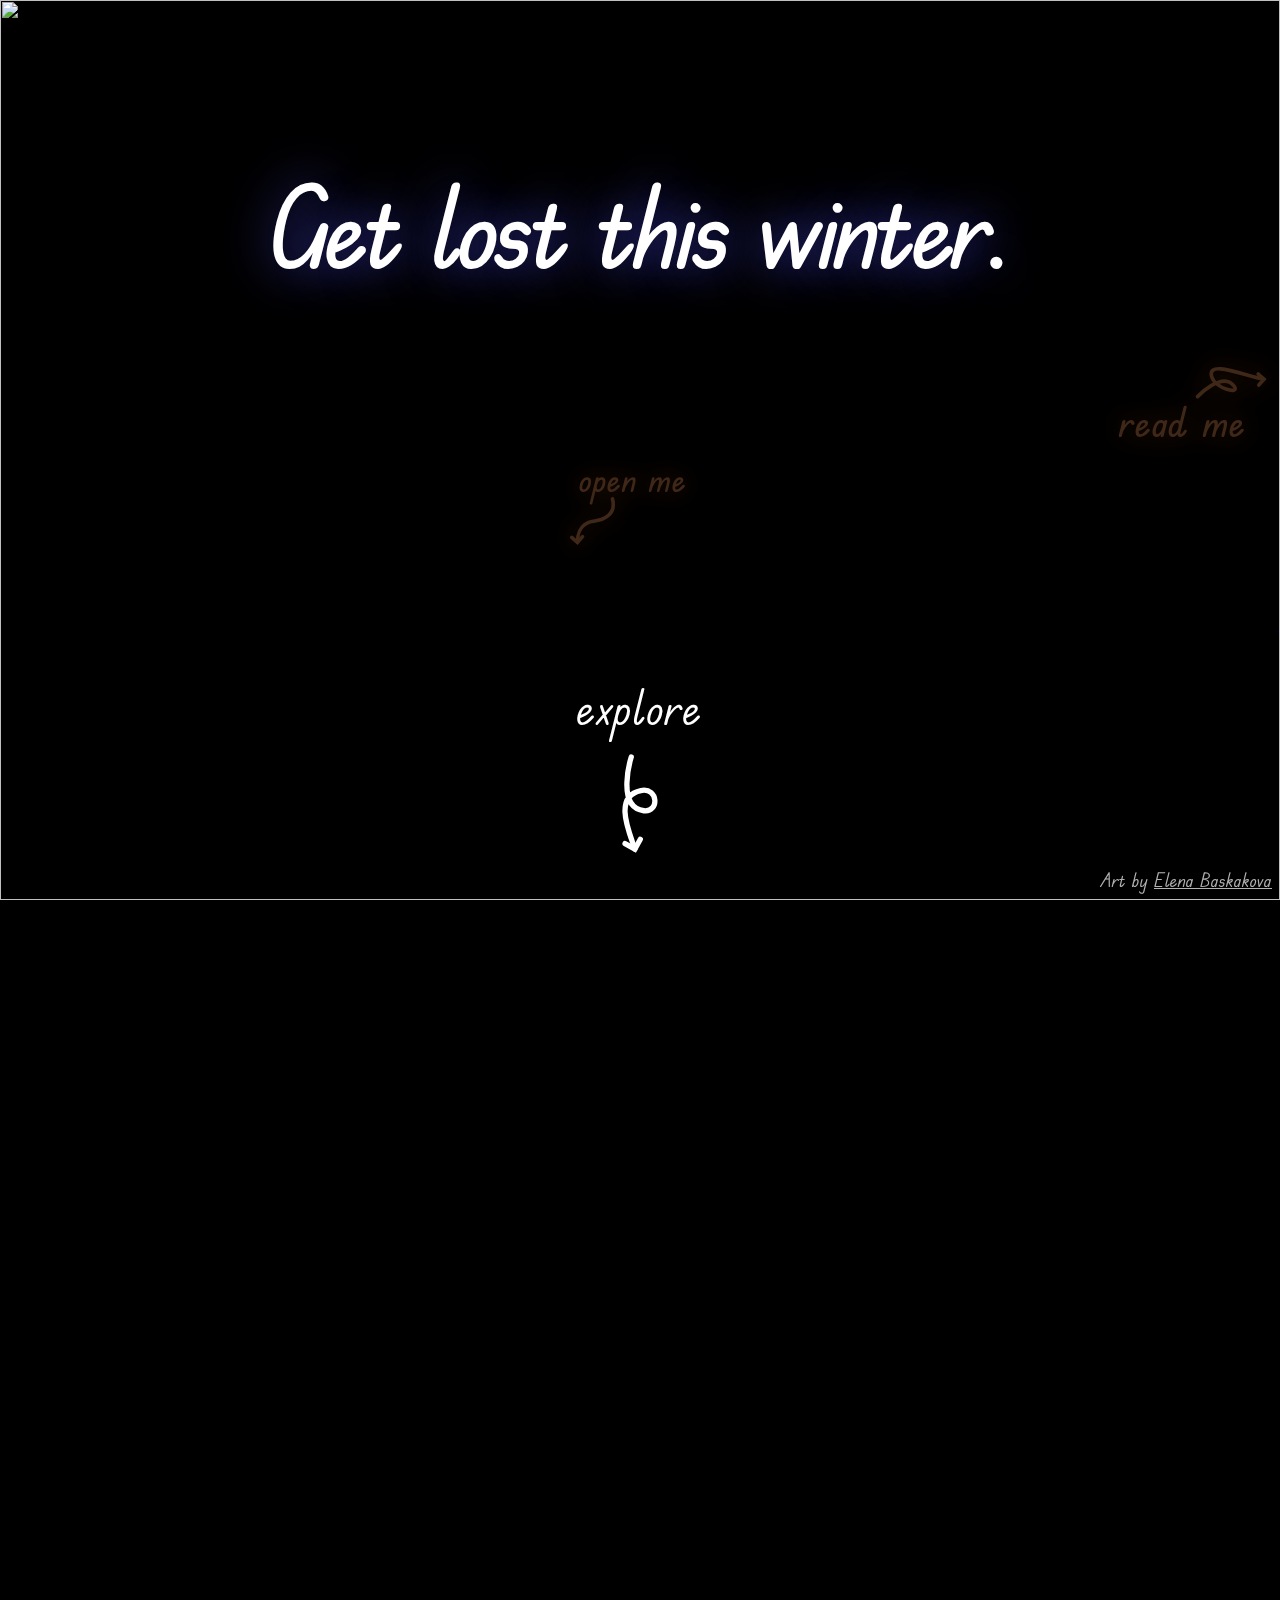
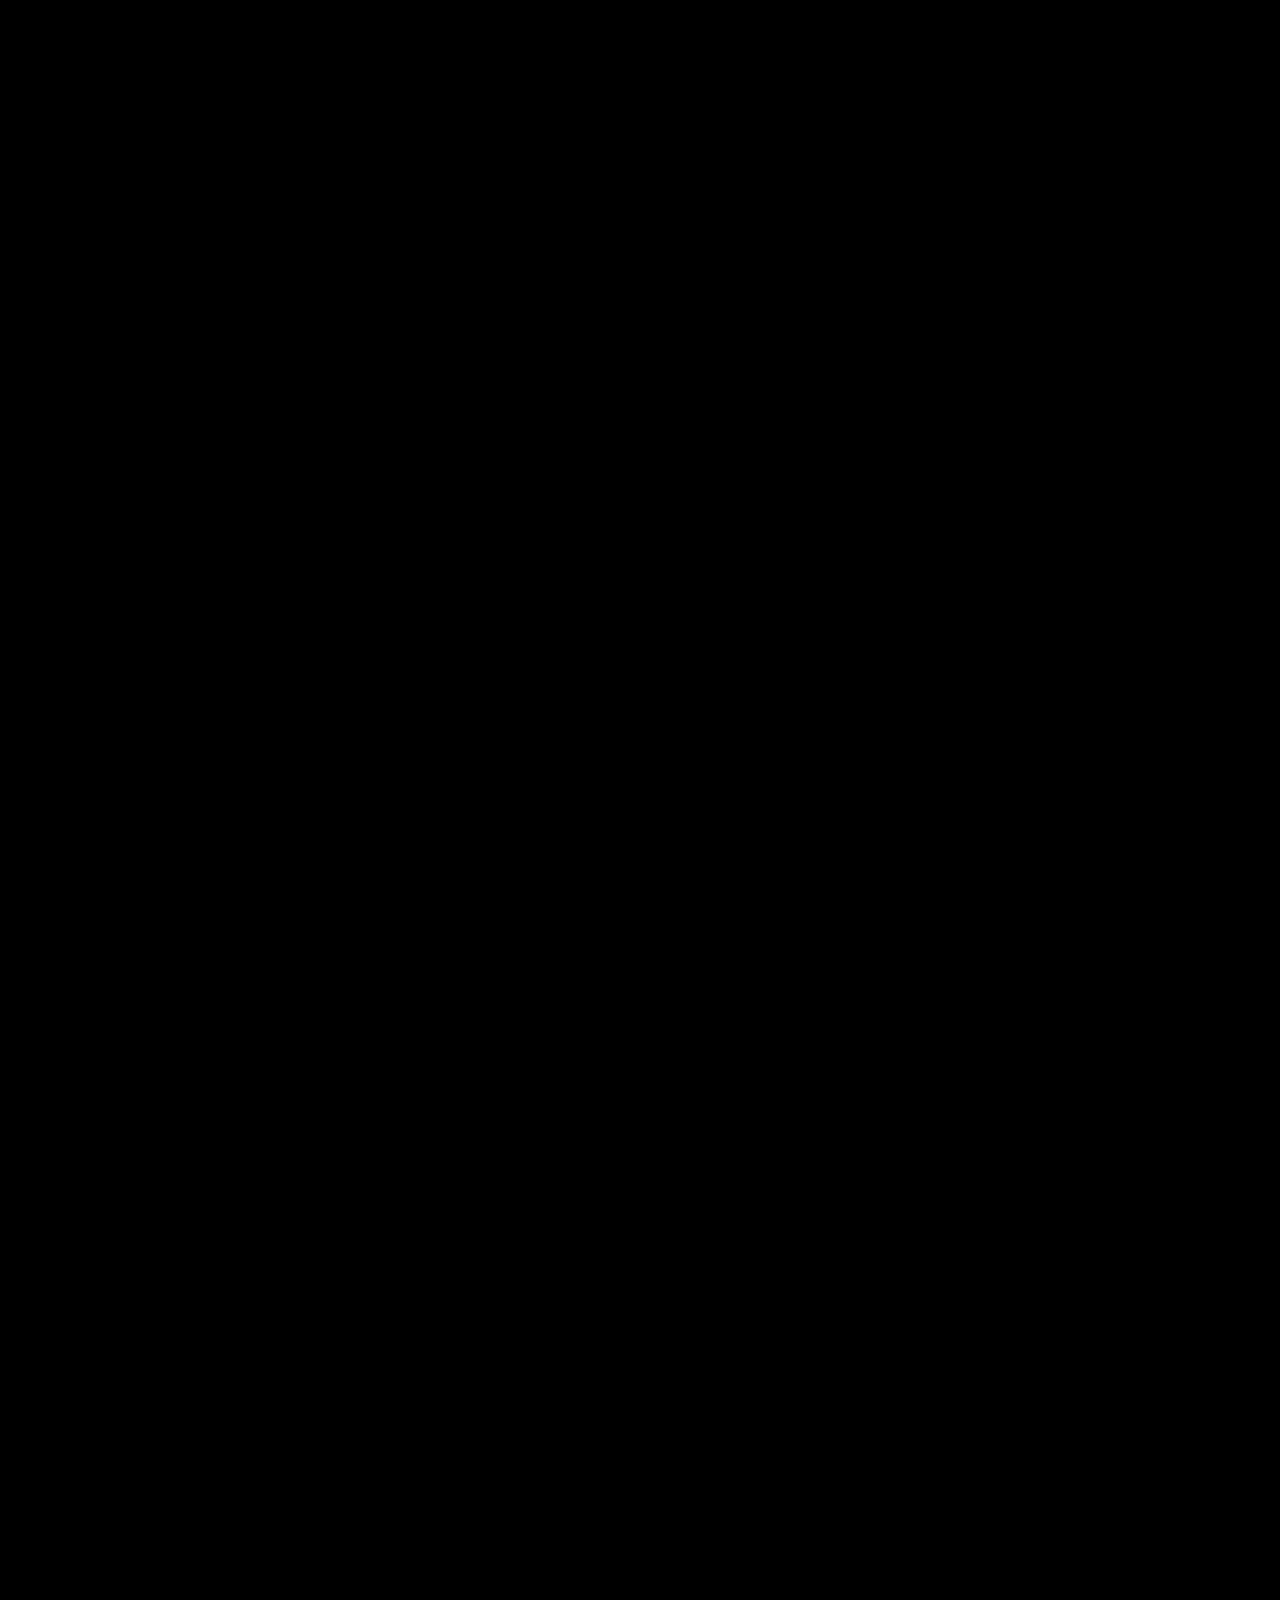
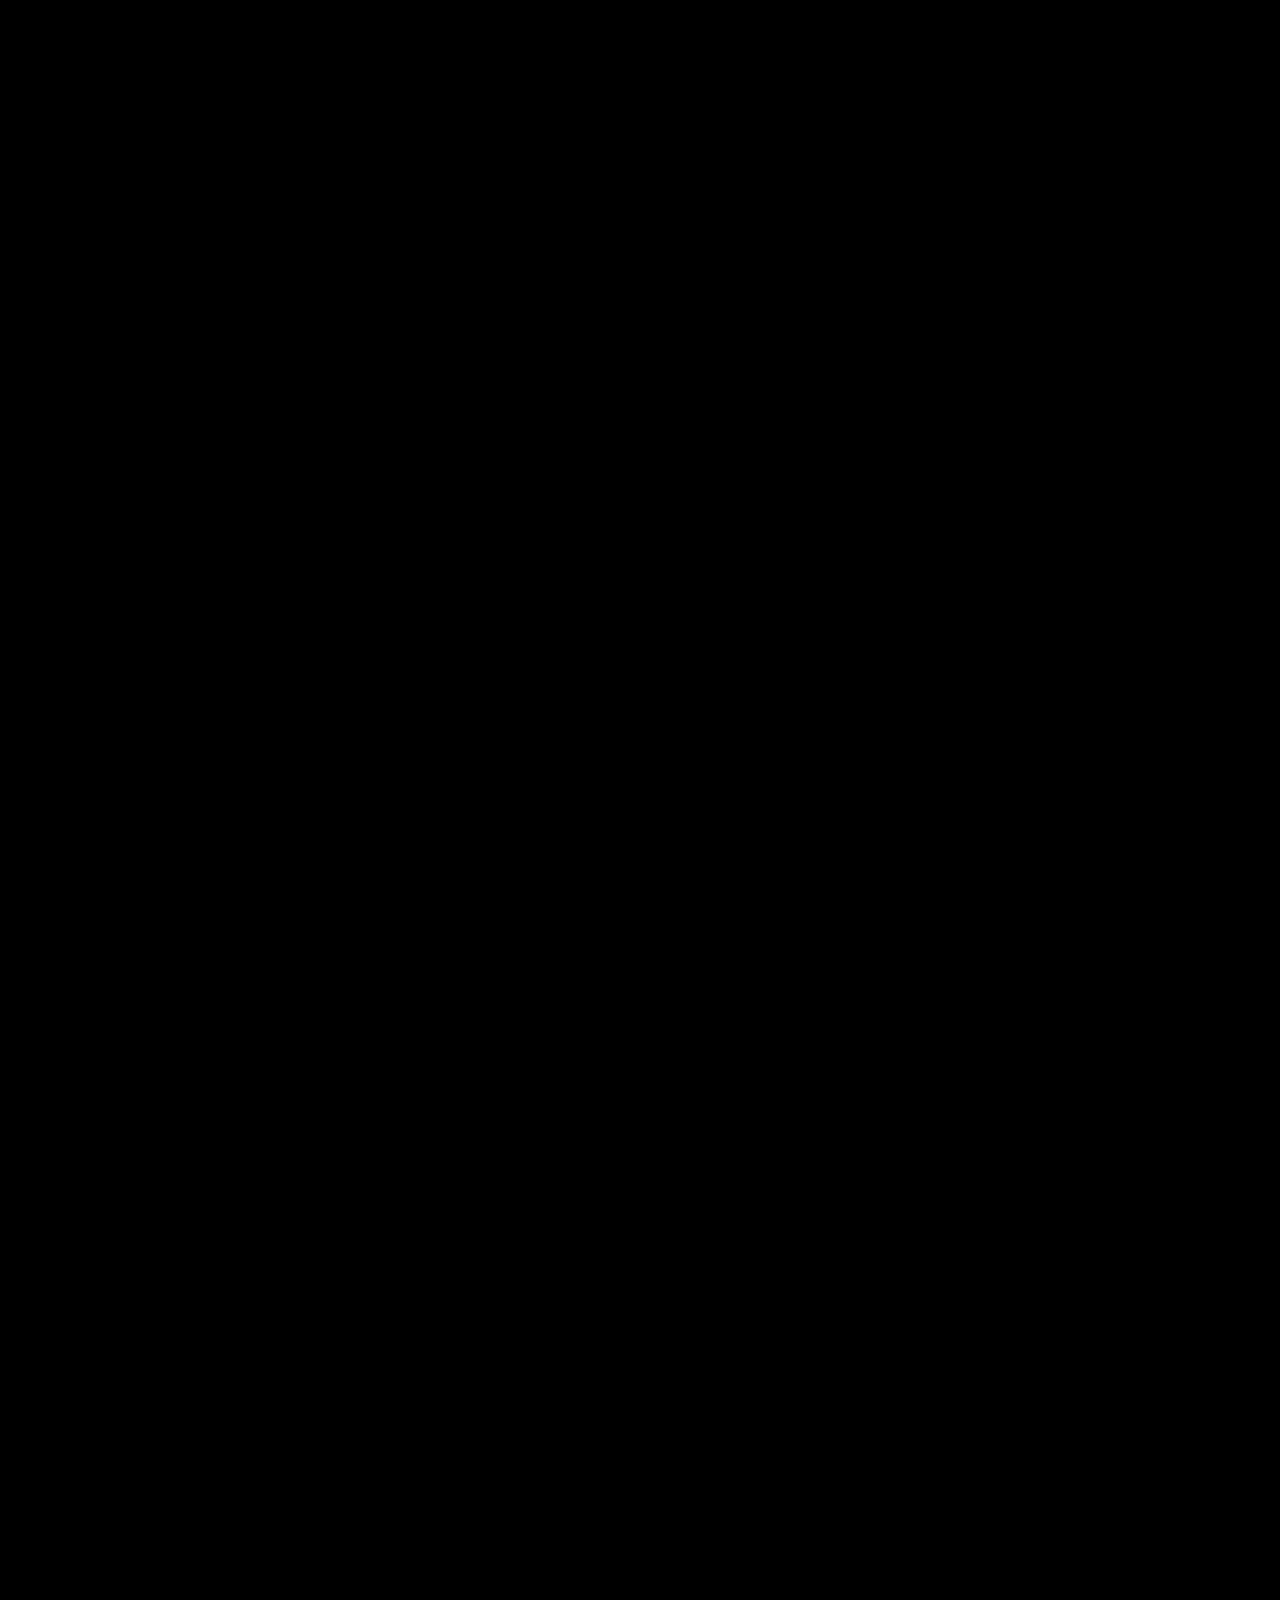
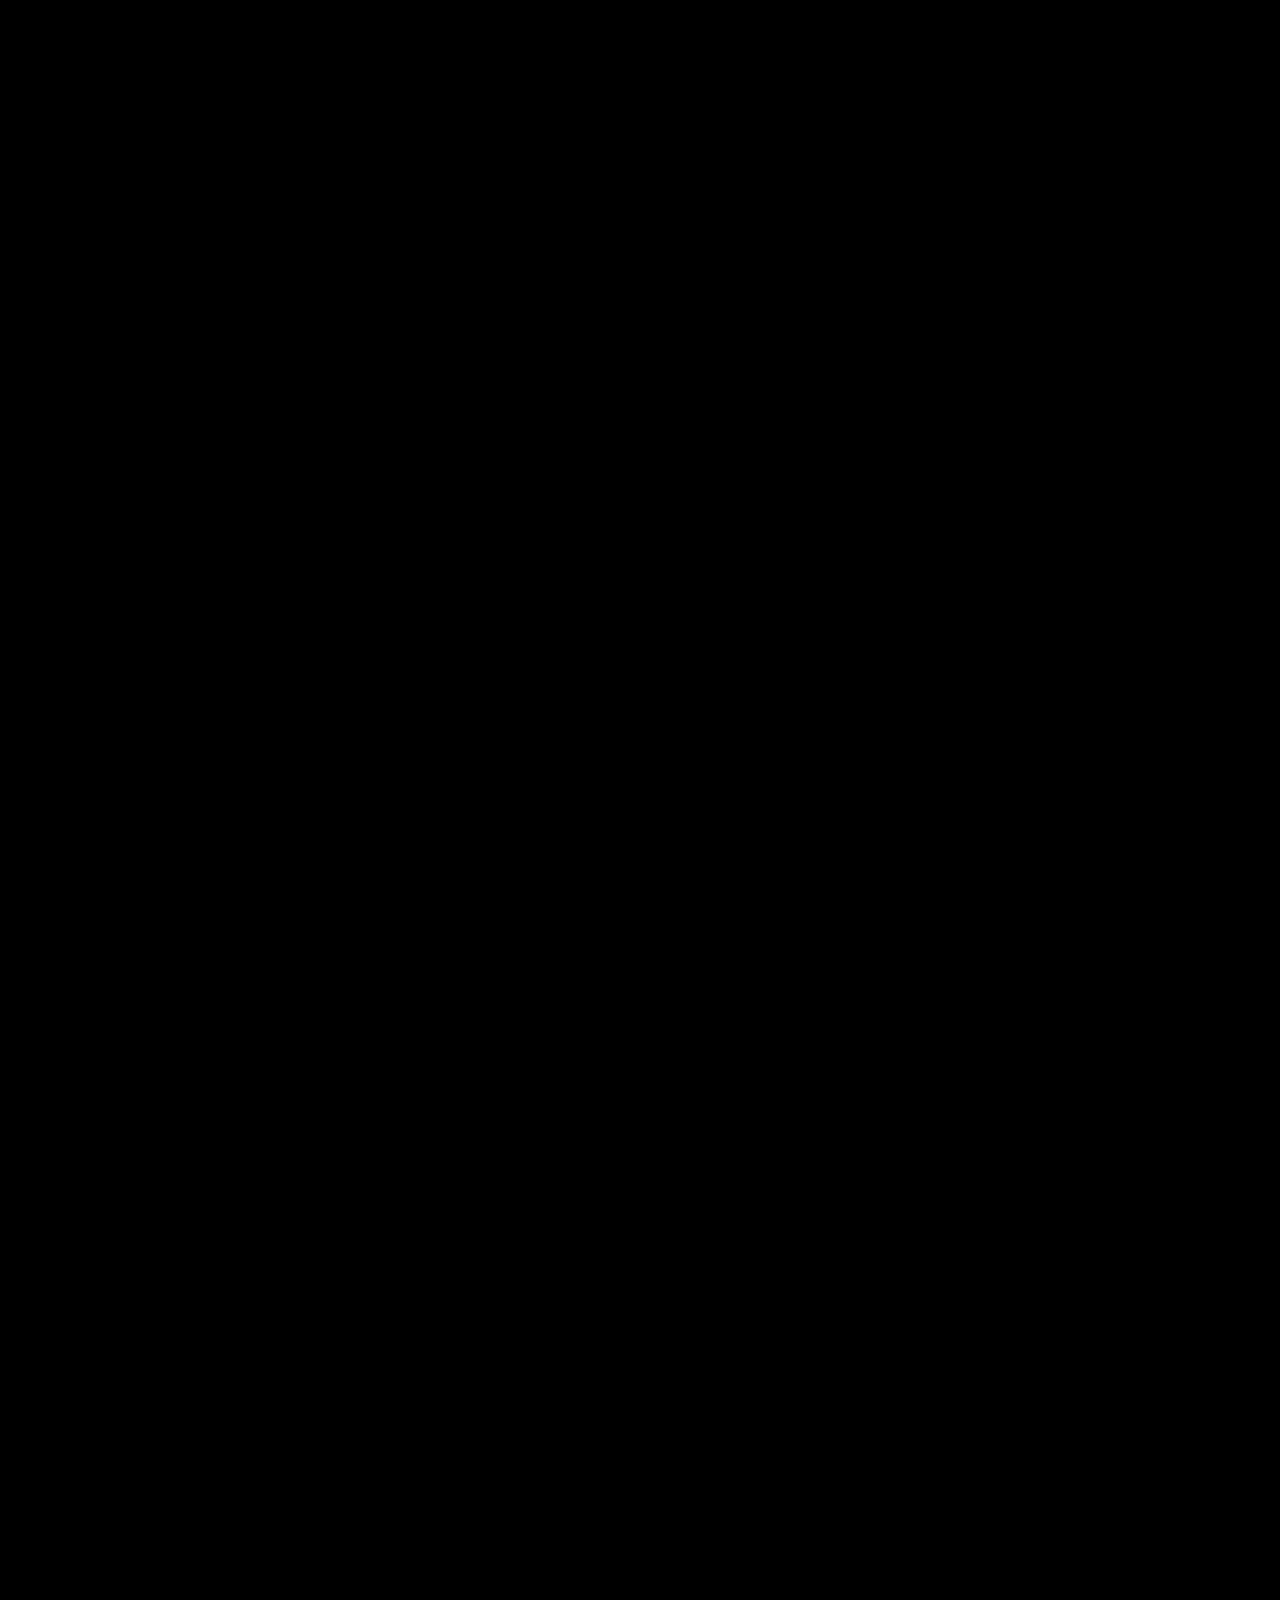
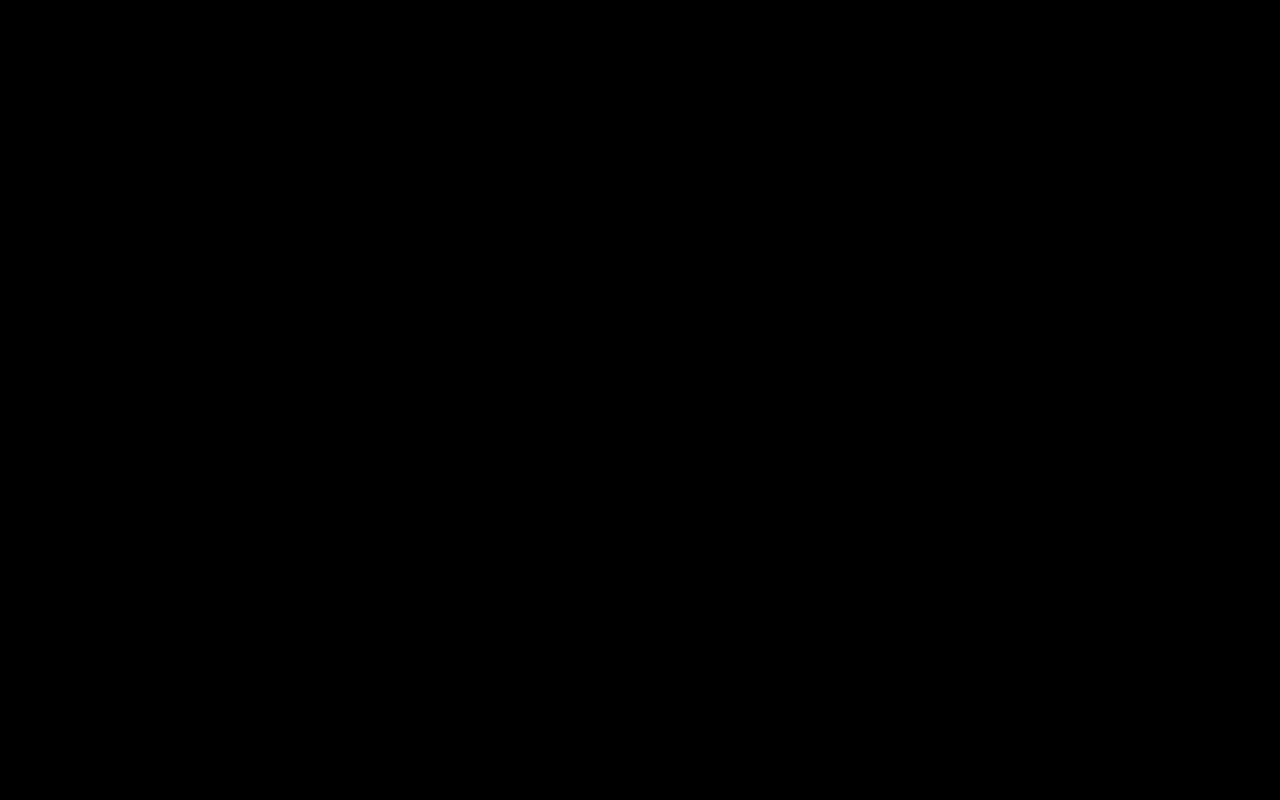
==== commit b49c1103: "Update images and add art credit" ====
--- a/index.html
+++ b/index.html
@@ -308,6 +308,12 @@
                     />
                 </div>
             </div>
+            <span id="art-credit"
+                >Art by
+                <a href="https://www.instagram.com/aeralixe"
+                    >Elena Baskakova</a
+                ></span
+            >
         </div>
 
         <div id="overlay" class="hidden"></div>
--- a/index.css
+++ b/index.css
@@ -839,6 +839,21 @@
     margin-bottom: 0.3rem;
 }
 
+#art-credit {
+    position: absolute;
+    bottom: 0.5rem;
+    right: 0.5rem;
+    font-size: 1.2rem;
+    font-family: 'EDU TAS Beginner', sans-serif;
+    color: #fff;
+    opacity: 0.7;
+    z-index: 200;
+}
+
+#art-credit a {
+    color: #fff;
+}
+
 @media screen and (max-width: 850px) {
     #tagline {
         font-size: 5rem;
@@ -903,4 +918,8 @@
     .slot-desc {
         font-size: 1rem;
     }
-}
+
+    #art-credit {
+        font-size: 1rem;
+    }
+}
